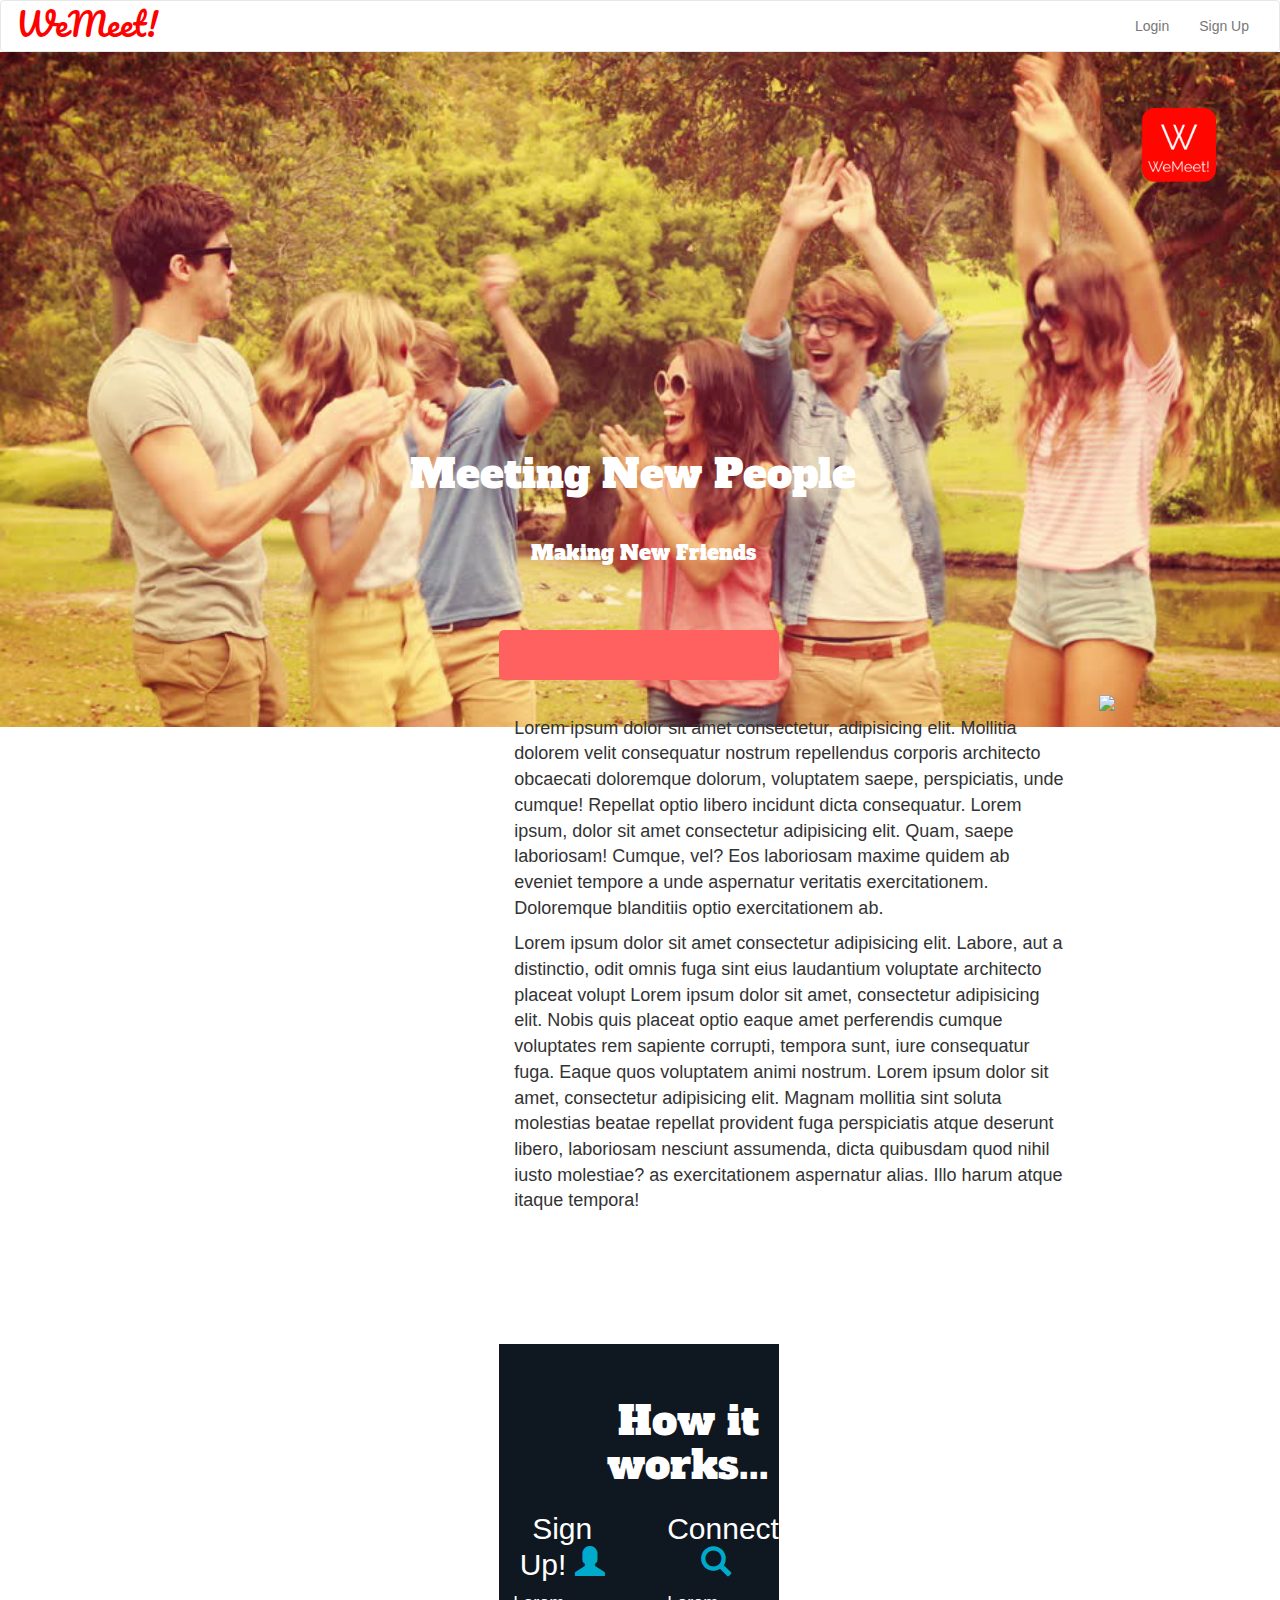
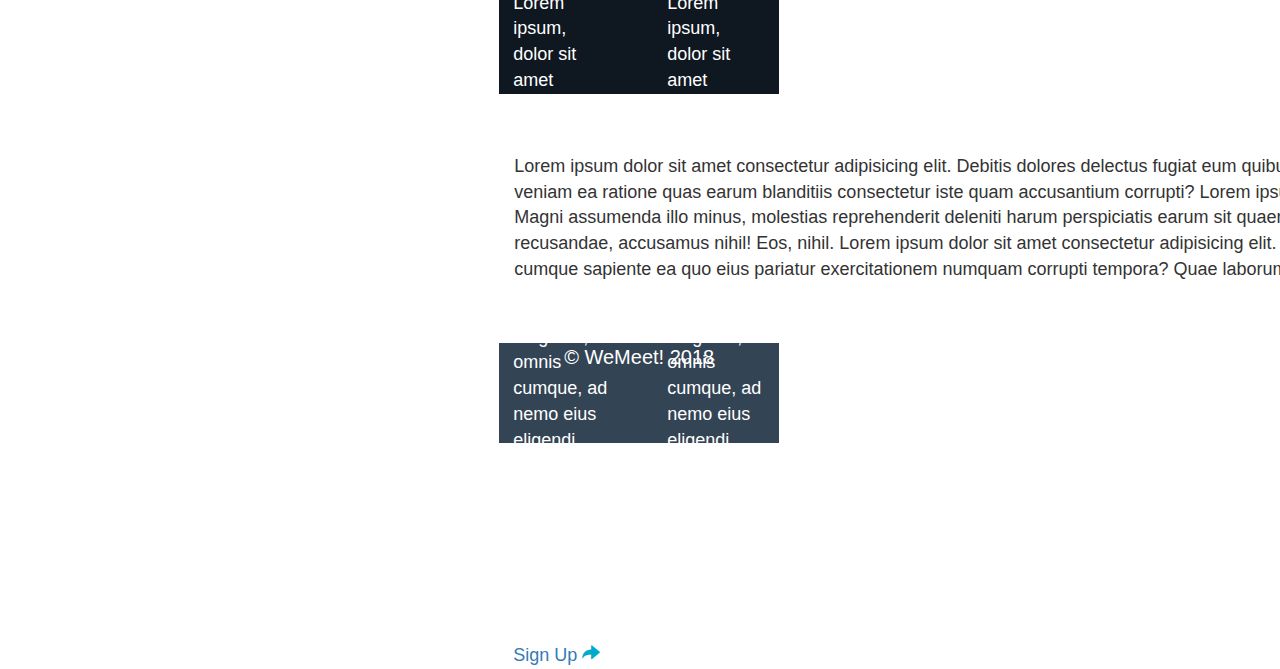
==== index.html @ 87a80e46 "deleted javascript.js" ====
<!DOCTYPE html>
<html lang="en">

<head>
  <meta charset="UTF-8">
  <meta name="viewport" content="width=device-width, initial-scale=1.0">
  <meta http-equiv="X-UA-Compatible" content="ie=edge">
  <link rel="stylesheet" href="https://maxcdn.bootstrapcdn.com/bootstrap/3.3.7/css/bootstrap.min.css" integrity="sha384-BVYiiSIFeK1dGmJRAkycuHAHRg32OmUcww7on3RYdg4Va+PmSTsz/K68vbdEjh4u"
    crossorigin="anonymous">
  <link href="https://fonts.googleapis.com/css?family=Alfa+Slab+One|Pacifico|Tangerine|Ubuntu+Condensed" rel="stylesheet">
  <link rel="stylesheet" type="text/css" href="style.css">
  <meta name="google-signin-client_id" content="875238637086-cejr9ccmjdnu56j9de8ptdfgm6us26fl.apps.googleusercontent.com">
  <script src="https://apis.google.com/js/platform.js" async defer></script>
  <script src="https://www.gstatic.com/firebasejs/4.12.0/firebase.js"></script>
  <script src="https://cdn.firebase.com/libs/firebaseui/2.7.0/firebaseui.js"></script>
  <link type="text/css" rel="stylesheet" href="https://cdn.firebase.com/libs/firebaseui/2.7.0/firebaseui.css">
  <script src="https://ajax.googleapis.com/ajax/libs/jquery/3.3.1/jquery.min.js"></script>
  <script type="text/javascript" src="app.js"></script>
  <script type="text/javascript" src="script.js"></script>
  <title>WeMeet!</title>
</head>


<body>
  <nav class="navbar navbar-default">

    <div class="container-fluid">
      <!-- Brand and toggle get grouped for better mobile display -->
      <div class="navbar-header">
        <button type="button" class="navbar-toggle collapsed" data-toggle="collapse" data-target="#bs-example-navbar-collapse-1"
          aria-expanded="false">
          <span class="sr-only">Toggle navigation</span>
          <span class="icon-bar"></span>
          <span class="icon-bar"></span>
          <span class="icon-bar"></span>
        </button>
        <a id="wemeet" href="index.html">WeMeet!</a>

        <!-- login button to apear on navbar for mobile displays -->

        <button onclick="document.getElementById('id01').style.display='block'" id="login-button2">Login</button>

        <div id="id01" class="modal">

          <form class="modal-content animate" action="/action_page.php">
            <div class="imgcontainer">
              <span onclick="document.getElementById('id01').style.display='none'" class="close" title="Close Modal">&times;</span>
              <img src="assets/images/Logo.png" alt="WeMeet" width="150">
            </div>

            <div class="modalcontainer">
              <label for="uname" id="email">
                <b>Email</b>
              </label>
              <input type="email" placeholder="Enter Email Address" name="uname" required>

              <label for="psw" id="password">
                <b>Password</b>
              </label>
              <input type="password" placeholder="Enter Password" name="psw" required>
              <div>
                <button type="submit" id="login">Login</button>
                <button type="button" onclick="document.getElementById('id01').style.display='none'" class="cancelbtn" id="cancel">Cancel</button>
              </div>
              <label>
                <input type="checkbox" checked="checked" name="remember"> Remember me
              </label>


              <span class="psw">
                <a href="#">Forgot password?</a>
              </span>
            </div>
          </form>
        </div>

      </div>
      <!-- 
      <h1>WeMeet!</h1> -->




      <!-- Collect the nav links, forms, and other content for toggling -->
      <div class="collapse navbar-collapse" id="bs-example-navbar-collapse-1">



        <ul class="nav navbar-nav navbar-right">
          <li>
            <a href="login.html">Login</a>
          </li>
          <li>
            <a href="#">Sign Up</a>
          </li>

        </ul>
      </div>
      <!-- /.navbar-collapse -->
    </div>
    <!-- /.container-fluid -->
  </nav>

  <img id="logo" src="assets/images/Logo.png">

  <div>
    <img class="mySlides" src="assets/images/scrolling1.jpg">
    <img class="mySlides" src="assets/images/scrolling2.jpg">
    <img class="mySlides" src="assets/images/scrolling3.jpg">
    <img class="mySlides" src="assets/images/scrolling4.jpg">

    <h1>Meeting New People</h1>

    <h3> Making New Friends</h3>
  </div>

  <!-- modal login button -->

  <div id="login-button" class="g-signin2" data-width="280" data-height="50">

    <div id="id01" class="modal">

      <form class="modal-content animate" action="/action_page.php">
        <div class="imgcontainer">
          <span onclick="document.getElementById('id01').style.display='none'" class="close" title="Close Modal">&times;</span>
          <img src="assets/images/Logo.png" alt="WeMeet">
        </div>

        <div class="modalcontainer">
          <label for="uname">
            <b>Email</b>
          </label>
          <input type="email" id="email" placeholder="Enter Email Address" name="uname" required>

          <label for="psw">
            <b>Password</b>
          </label>
          <input type="password" id="password" placeholder="Enter Password" name="psw" required>

          <button type="submit" id="login">Login</button>
          <label>
            <input type="checkbox" checked="checked" name="remember"> Remember me
          </label>

          <button type="button" onclick="document.getElementById('id01').style.display='none'" class="cancelbtn" id="cancel">Cancel</button>
          <span class="psw">
            <a href="#">Forgot password?</a>
          </span>
        </div>
      </form>
    </div>

    <!-- end modal -->

    <div class="container">
      <div class="row">
        <div class="col-md-6 colMargin">
          <br>
          <p id="p">Lorem ipsum dolor sit amet consectetur, adipisicing elit. Mollitia dolorem velit consequatur nostrum repellendus
            corporis architecto obcaecati doloremque dolorum, voluptatem saepe, perspiciatis, unde cumque! Repellat optio
            libero incidunt dicta consequatur. Lorem ipsum, dolor sit amet consectetur adipisicing elit. Quam, saepe laboriosam!
            Cumque, vel? Eos laboriosam maxime quidem ab eveniet tempore a unde aspernatur veritatis exercitationem. Doloremque
            blanditiis optio exercitationem ab.</p>

          <p>Lorem ipsum dolor sit amet consectetur adipisicing elit. Labore, aut a distinctio, odit omnis fuga sint eius laudantium
            voluptate architecto placeat volupt Lorem ipsum dolor sit amet, consectetur adipisicing elit. Nobis quis placeat
            optio eaque amet perferendis cumque voluptates rem sapiente corrupti, tempora sunt, iure consequatur fuga. Eaque
            quos voluptatem animi nostrum. Lorem ipsum dolor sit amet, consectetur adipisicing elit. Magnam mollitia sint
            soluta molestias beatae repellat provident fuga perspiciatis atque deserunt libero, laboriosam nesciunt assumenda,
            dicta quibusdam quod nihil iusto molestiae? as exercitationem aspernatur alias. Illo harum atque itaque tempora!</p>
        </div>

        <div class="col-md-6 colMargin">
          <img id="p-img" src="https://c.stocksy.com/a/tyK000/z0/80655.jpg ">
        </div>
      </div>
    </div>

    <div class="container-fluid">
      <div class="row">
        <div class="col-md-12 nopadding box colMargin">
          <h2>How it works...</h2>
          <div id="left-block">
            <h4>Sign Up!
              <span class="glyphicon glyphicon-user" aria-hidden="true"></span>
            </h4>
            <p>
              Lorem ipsum, dolor sit amet consectetur adipisicing elit. Consequatur aliquam laboriosam magni nostrum iure, magnam, omnis
              cumque, ad nemo eius eligendi quod molestiae doloremque ea optio necessitatibus sunt sed modi?
            </p>
            <a class="signUpLink" href="#">Sign Up
              <span class="glyphicon glyphicon-share-alt" aria-hidden="true"></span>
            </a>
          </div>
          <div id="right-block">
            <h4>Connect!
              <span class="glyphicon glyphicon-search" aria-hidden="true"></span>
            </h4>
            <p>
              Lorem ipsum, dolor sit amet consectetur adipisicing elit. Consequatur aliquam laboriosam magni nostrum iure, magnam, omnis
              cumque, ad nemo eius eligendi quod molestiae doloremque ea optio necessitatibus sunt sed modi?
            </p>
          </div>
        </div>
      </div>
    </div>

    <div class="container">
      <div class="row">
        <div class="col-md-12">
          <p>Lorem ipsum dolor sit amet consectetur adipisicing elit. Debitis dolores delectus fugiat eum quibusdam pariatur
            enim! Fuga, tempora ipsa veniam ea ratione quas earum blanditiis consectetur iste quam accusantium corrupti?
            Lorem ipsum dolor sit amet consectetur, adipisicing elit. Magni assumenda illo minus, molestias reprehenderit
            deleniti harum perspiciatis earum sit quaerat ducimus modi a beatae aliquam recusandae, accusamus nihil! Eos,
            nihil. Lorem ipsum dolor sit amet consectetur adipisicing elit. Error at porro quis autem totam. Ipsam cumque
            sapiente ea quo eius pariatur exercitationem numquam corrupti tempora? Quae laborum saepe id consequatur.</p>
        </div>
      </div>
    </div>

</body>

<div class="footer">
  <p id="copyright">&#169; WeMeet! 2018</p>
</div>

<script src="https://code.jquery.com/jquery-3.1.1.min.js" integrity="sha256-hVVnYaiADRTO2PzUGmuLJr8BLUSjGIZsDYGmIJLv2b8="
  crossorigin="anonymous"></script>
<!-- javascript -->
<script type="text/javascript" src="app.js"></script>

</html>
---- style.css ----
body {
  background-color: white;
}

.navbar-default {
  background-color: #fff;
  margin-bottom: 0;
}

.navbar-nav > ul > a {
  color: blue;
}

#wemeet {
  font-size: 32px;
  font-family: "Pacifico", cursive;
  color: #f00;
}

#wemee:hover {
  text-decoration: none !important;
}

h1 {
  font-family: "Alfa Slab One", cursive;
  color: white;
  font-size: 40px;
  position: absolute;
  left: 32%;
  top: 48%;
}

h3 {
  font-family: "Alfa Slab One", cursive;
  color: white;
  font-size: 20px;
  position: absolute;
  left: 41.5%;
  top: 58%;
}

#login-button {
  width: 280px;
  height: 50px;
  position: absolute;
  top: 70%;
  left: 39%;
  background-color: rgb(255, 96, 96);
  opacity: 1;
  border-radius: 5px;
  font-family: Arial, Helvetica, sans-serif;
  font-size: 18px;
  outline: none;
}

#login-button2 {
  width: auto;
  background-color: rgb(255, 96, 96);
  border-radius: 5px;
  font-family: Arial, Helvetica, sans-serif;
  font-size: 18px;
  outline: none;
  position: absolute;
  left: 45%;
  top: -10%;
  display: none;
}

input {
  outline: none;
}

#login-button:hover {
  opacity: 1;
  background-color: rgb(204, 33, 33);
}

.box {
  position: relative;
  height: 350px;
  background-color: rgb(15, 23, 33);
  width: 100%;
}

#right-block {
  width: 35%;
  color: white;
  position: absolute;
  right: 5%;
  top: 45%;
}

#left-block {
  width: 35%;
  color: white;
  position: absolute;
  left: 5%;
  top: 45%;
}

p {
  font-family: "Ubuntu Condensed", sans-serif;
}

h4 {
  font-size: 30px;
  text-align: center;
}

span {
  color: #0ac;
}

h2 {
  text-align: center;
  font-size: 40px;
  font-family: "Alfa Slab One", cursive;
  color: #fff;
  position: absolute;
  top: 10%;
  left: 35%;
}

.nopadding {
  padding: 0 !important;
  margin: 0 !important;
}

.colMargin {
  margin: 60px 0px 60px 0px !important;
}

.mySlides {
  height: 100%;
  width: 100%;

  position: relative;
  z-index: -1;
}

#img {
  height: 300px;
  width: 350px;
  margin-top: 200px;
}

#p-img {
  width: 100%;
}

#user-img {
  width: 300px;
}

.text {
  position: absolute;
  top: 40%;
  left: 25%;
}

#logo {
  width: 75px;
  position: absolute;
  right: 5%;
  top: 12%;
  animation-name: slide;
  animation-duration: 3s;
}

#logo:hover {
  width: 100px;
}

@keyframes slide {
  0% {
    right: -15%;
    top: 12%;
  }

  100% {
    right: 5%;
    top: 12%;
  }
}

.footer {
  width: 100%;
  height: 100px;
  background-color: #345;
  margin-top: 50px;
  bottom: 0;
  left: 0;
  text-align: center;
  font-size: 18px;
  color: #fff;
}

#copyright {
  font-size: 20px;
  color: white;
  margin-top: 20px;
}

/* user profile styling */

.user-profile {
  background-color: #fff;
  width: 300px;
  border: 10px solid;
  border-color: #ffbb00;
  padding: 25px;
  margin: 25px;
}

.username {
  font-family: Arial, Helvetica, sans-serif;
  font-size: 20px;
  font-weight: bold;
  color: #fc4349;
}

.user-description {
  font-family: Arial, Helvetica, sans-serif;
  font-size: 16px;
  font-weight: normal;
  color: #2c3e50;
}

/* restaurant box styling */

.restaurant-box {
  background-color: #fff;
  width: 400px;
  border: 10px solid;
  border-color: #3cdbbc;
  border-radius: 10px;
  padding: 25px;
  margin: 25px;
}

.restaurant-name {
  font-family: Arial, Helvetica, sans-serif;
  font-size: 20px;
  font-weight: bold;
  color: #fc4349;
}

.restaurant-type {
  font-family: Arial, Helvetica, sans-serif;
  font-size: 16px;
  font-weight: bold;
  font-style: italic;
  color: #2c3e50;
}

.restaurant-description {
  font-family: Arial, Helvetica, sans-serif;
  font-size: 16px;
  font-weight: normal;
  color: #2c3e50;
}

/* login form styling */

form {
  background-color: #fff;
  border-radius: 10px;
  padding: 20px;
}

input[type="email"],
input[type="text"],
input[type="password"] {
  width: 100%;
  padding: 10px 20px;
  margin: 8px 0;
  display: inline-block;
  border: 1px solid #2c3e50;
  border-radius: 10px;
}

button {
  background-color: #4ccf51;
  color: white;
  padding: 10px 20px;
  margin: 8px 0;
  border: none;
  border-radius: 10px;
  cursor: pointer;
}

#login {
  width: 49%;
}

button:hover {
  opacity: 0.8;
}

/*COLORS
navy blue: #2C3E50
red: #FC4349
orange: #FFBB00
teal: #3CDBBC */

/* login modal */

/* styles for the cancel button */
.cancelbtn {
  width: 49%;
  padding: 10px 18px;
  background-color: #fc4349;
}

/* Center the logo and position the close button */
.imgcontainer {
  text-align: center;
  margin: 24px 0 12px 0;
  position: relative;
}

.modalcontainer {
  padding: 20px;
}

span.psw {
  float: right;
}

/* The Modal (background) */
.modal {
  display: none; /* Hidden by default */
  position: fixed; /* Stay in place */
  z-index: 1; /* Sit on top */
  left: 0;
  top: 0;
  width: 100%;
  height: 100%;
  overflow: auto; /* Enable scroll if needed */
  background-color: rgb(0, 0, 0); /* Fallback color */
  background-color: rgba(0, 0, 0, 0.4); /* Black w/ opacity */
  padding-top: 60px;
}

/* Modal Content/Box */
.modal-content {
  background-color: #fff;
  margin: 5% auto 15% auto; /* 5% from the top, 15% from the bottom and centered */
  border: 1px solid #888;
  width: 30%; /* Could be more or less, depending on screen size */
}

/* The Close Button (x) */
.close {
  position: absolute;
  right: 25px;
  top: 0;
  color: #000;
  font-size: 35px;
  font-weight: bold;
}

.close:hover,
.close:focus {
  color: red;
  cursor: pointer;
}

/* Zoom Animation */
.animate {
  -webkit-animation: animatezoom 0.6s;
  animation: animatezoom 0.6s;
}

@-webkit-keyframes animatezoom {
  from {
    -webkit-transform: scale(0);
  }
  to {
    -webkit-transform: scale(1);
  }
}

@keyframes animatezoom {
  from {
    transform: scale(0);
  }
  to {
    transform: scale(1);
  }
}

/* Change styles for span and cancel button on extra small screens */
@media screen and (max-width: 300px) {
  span.psw {
    display: block;
    float: none;
  }
  .cancelbtn {
    width: 100%;
  }

  .modal-content {
    background-color: #fff;
    margin: 5% auto 15% auto; /* 5% from the top, 15% from the bottom and centered */
    border: 1px solid #888;
    width: 100%; /* Could be more or less, depending on screen size */
  }

  .modalcontainer {
    padding: 20px;
  }
}

@media only screen and (max-width: 950px) {
  #login-button {
    display: none;
  }
  #login-button2 {
    display: block;
  }

  .modalcontainer {
    padding: 20px;
  }

  .modal-content {
    background-color: #fff;
    margin: 5% auto 15% auto; /* 5% from the top, 15% from the bottom and centered */
    border: 1px solid #888;
    width: 100%; /* Could be more or less, depending on screen size */
  }
}

@media only screen and (max-width: 600px) {
  #login-button {
    display: none;
  }
  #login-button2 {
    display: block;
  }

  .modalcontainer {
    padding: 20px;
  }

  .modal-content {
    background-color: #fff;
    margin: 5% auto 15% auto; /* 5% from the top, 15% from the bottom and centered */
    border: 1px solid #888;
    width: 100%; /* Could be more or less, depending on screen size */
  }
}
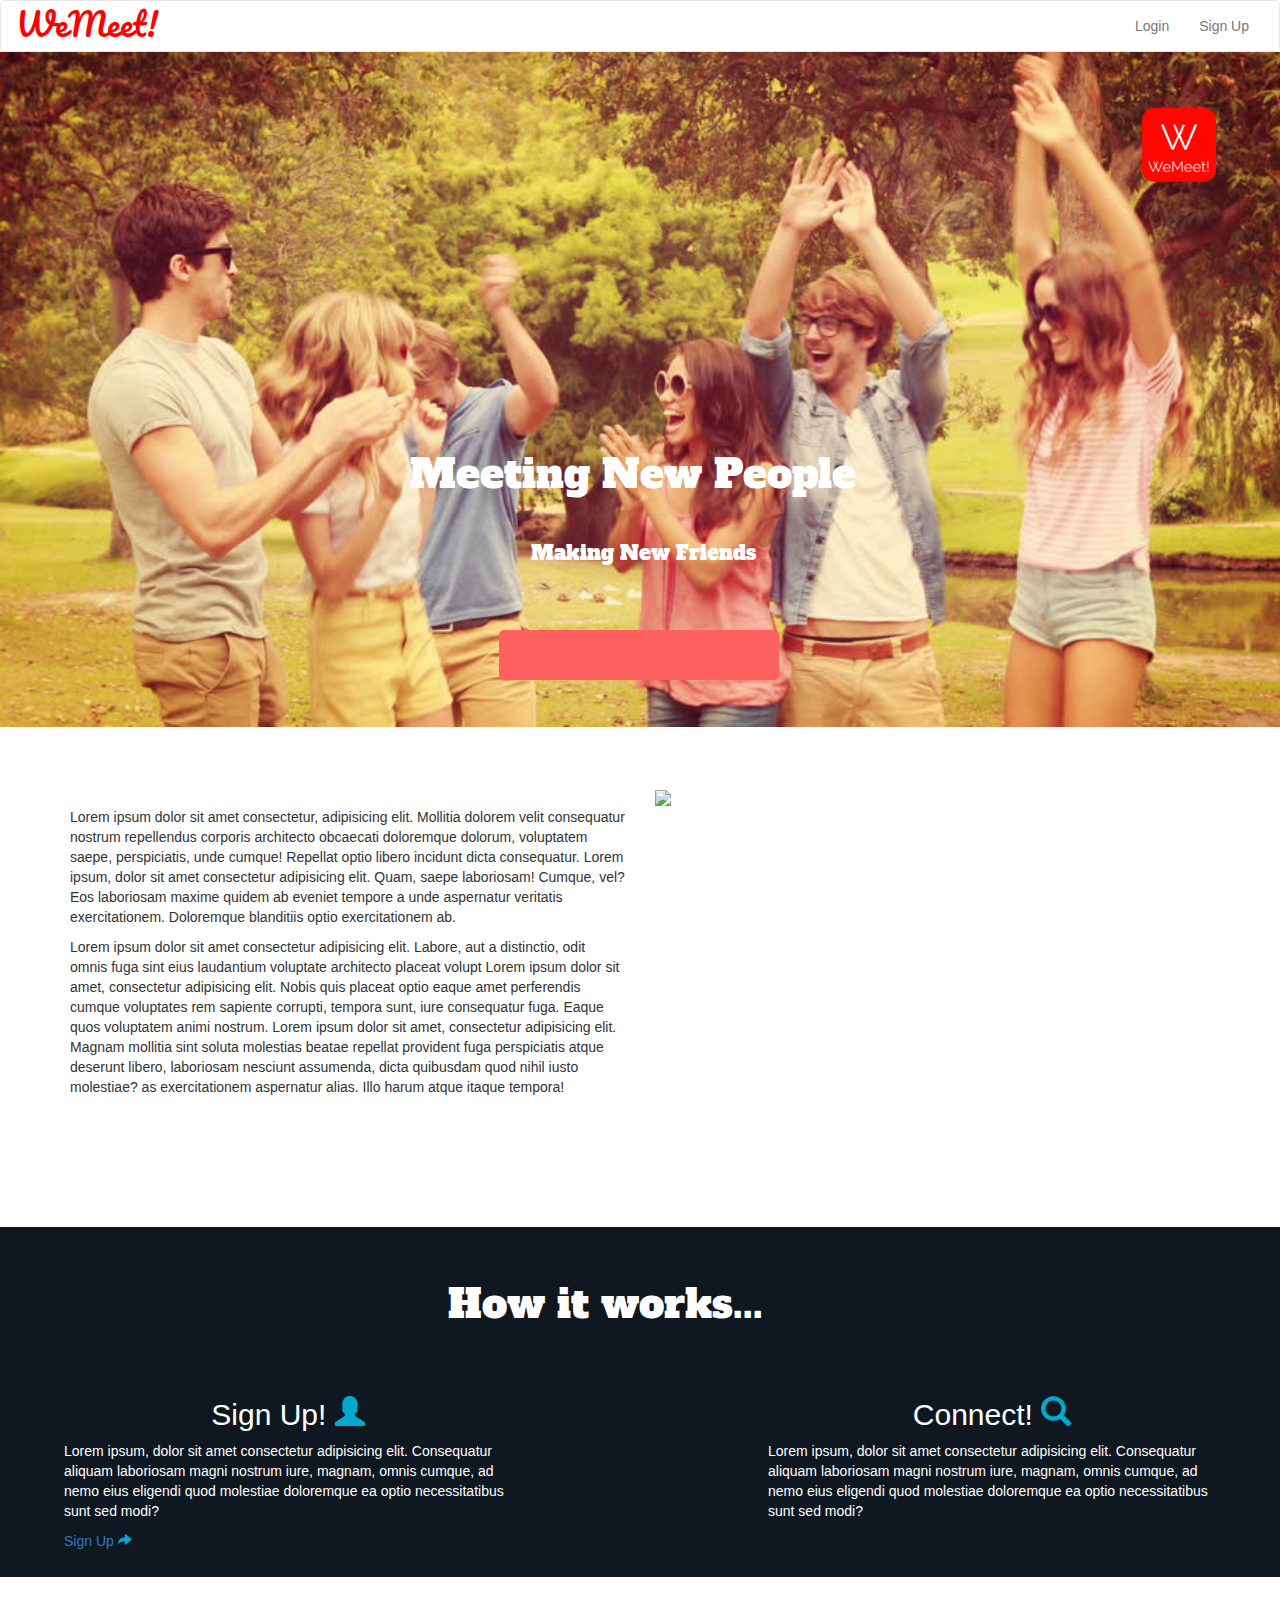
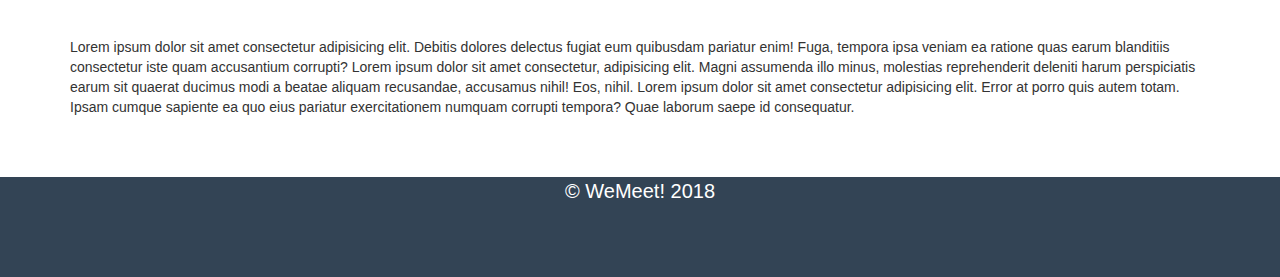
==== commit e9e8b387: "bug fix" ====
--- a/index.html
+++ b/index.html
@@ -16,7 +16,7 @@
   <link type="text/css" rel="stylesheet" href="https://cdn.firebase.com/libs/firebaseui/2.7.0/firebaseui.css">
   <script src="https://ajax.googleapis.com/ajax/libs/jquery/3.3.1/jquery.min.js"></script>
   <script type="text/javascript" src="app.js"></script>
-  <script type="text/javascript" src="script.js"></script>
+  <script type="text/javascript" src="javascript.js"></script>
   <title>WeMeet!</title>
 </head>
 
@@ -114,109 +114,75 @@
     <h3> Making New Friends</h3>
   </div>
 
-  <!-- modal login button -->
 
-  <div id="login-button" class="g-signin2" data-width="280" data-height="50">
+  <div id="login-button" class="g-signin2" data-onsuccess="onSignIn" data-width="280" data-height="50"></div>
 
-    <div id="id01" class="modal">
 
-      <form class="modal-content animate" action="/action_page.php">
-        <div class="imgcontainer">
-          <span onclick="document.getElementById('id01').style.display='none'" class="close" title="Close Modal">&times;</span>
-          <img src="assets/images/Logo.png" alt="WeMeet">
+  <div class="container">
+    <div class="row">
+      <div class="col-md-6 colMargin">
+        <br>
+        <p id="p">Lorem ipsum dolor sit amet consectetur, adipisicing elit. Mollitia dolorem velit consequatur nostrum repellendus
+          corporis architecto obcaecati doloremque dolorum, voluptatem saepe, perspiciatis, unde cumque! Repellat optio libero
+          incidunt dicta consequatur. Lorem ipsum, dolor sit amet consectetur adipisicing elit. Quam, saepe laboriosam! Cumque,
+          vel? Eos laboriosam maxime quidem ab eveniet tempore a unde aspernatur veritatis exercitationem. Doloremque blanditiis
+          optio exercitationem ab.</p>
+
+        <p>Lorem ipsum dolor sit amet consectetur adipisicing elit. Labore, aut a distinctio, odit omnis fuga sint eius laudantium
+          voluptate architecto placeat volupt Lorem ipsum dolor sit amet, consectetur adipisicing elit. Nobis quis placeat
+          optio eaque amet perferendis cumque voluptates rem sapiente corrupti, tempora sunt, iure consequatur fuga. Eaque
+          quos voluptatem animi nostrum. Lorem ipsum dolor sit amet, consectetur adipisicing elit. Magnam mollitia sint soluta
+          molestias beatae repellat provident fuga perspiciatis atque deserunt libero, laboriosam nesciunt assumenda, dicta
+          quibusdam quod nihil iusto molestiae? as exercitationem aspernatur alias. Illo harum atque itaque tempora!</p>
+      </div>
+
+      <div class="col-md-6 colMargin">
+        <img id="p-img" src="https://c.stocksy.com/a/tyK000/z0/80655.jpg ">
+      </div>
+    </div>
+  </div>
+
+  <div class="container-fluid">
+    <div class="row">
+      <div class="col-md-12 nopadding box colMargin">
+        <h2>How it works...</h2>
+        <div id="left-block">
+          <h4>Sign Up!
+            <span class="glyphicon glyphicon-user" aria-hidden="true"></span>
+          </h4>
+          <p>
+            Lorem ipsum, dolor sit amet consectetur adipisicing elit. Consequatur aliquam laboriosam magni nostrum iure, magnam, omnis
+            cumque, ad nemo eius eligendi quod molestiae doloremque ea optio necessitatibus sunt sed modi?
+          </p>
+          <a class="signUpLink" href="#">Sign Up
+            <span class="glyphicon glyphicon-share-alt" aria-hidden="true"></span>
+          </a>
         </div>
-
-        <div class="modalcontainer">
-          <label for="uname">
-            <b>Email</b>
-          </label>
-          <input type="email" id="email" placeholder="Enter Email Address" name="uname" required>
-
-          <label for="psw">
-            <b>Password</b>
-          </label>
-          <input type="password" id="password" placeholder="Enter Password" name="psw" required>
-
-          <button type="submit" id="login">Login</button>
-          <label>
-            <input type="checkbox" checked="checked" name="remember"> Remember me
-          </label>
-
-          <button type="button" onclick="document.getElementById('id01').style.display='none'" class="cancelbtn" id="cancel">Cancel</button>
-          <span class="psw">
-            <a href="#">Forgot password?</a>
-          </span>
-        </div>
-      </form>
-    </div>
-
-    <!-- end modal -->
-
-    <div class="container">
-      <div class="row">
-        <div class="col-md-6 colMargin">
-          <br>
-          <p id="p">Lorem ipsum dolor sit amet consectetur, adipisicing elit. Mollitia dolorem velit consequatur nostrum repellendus
-            corporis architecto obcaecati doloremque dolorum, voluptatem saepe, perspiciatis, unde cumque! Repellat optio
-            libero incidunt dicta consequatur. Lorem ipsum, dolor sit amet consectetur adipisicing elit. Quam, saepe laboriosam!
-            Cumque, vel? Eos laboriosam maxime quidem ab eveniet tempore a unde aspernatur veritatis exercitationem. Doloremque
-            blanditiis optio exercitationem ab.</p>
-
-          <p>Lorem ipsum dolor sit amet consectetur adipisicing elit. Labore, aut a distinctio, odit omnis fuga sint eius laudantium
-            voluptate architecto placeat volupt Lorem ipsum dolor sit amet, consectetur adipisicing elit. Nobis quis placeat
-            optio eaque amet perferendis cumque voluptates rem sapiente corrupti, tempora sunt, iure consequatur fuga. Eaque
-            quos voluptatem animi nostrum. Lorem ipsum dolor sit amet, consectetur adipisicing elit. Magnam mollitia sint
-            soluta molestias beatae repellat provident fuga perspiciatis atque deserunt libero, laboriosam nesciunt assumenda,
-            dicta quibusdam quod nihil iusto molestiae? as exercitationem aspernatur alias. Illo harum atque itaque tempora!</p>
-        </div>
-
-        <div class="col-md-6 colMargin">
-          <img id="p-img" src="https://c.stocksy.com/a/tyK000/z0/80655.jpg ">
+        <div id="right-block">
+          <h4>Connect!
+            <span class="glyphicon glyphicon-search" aria-hidden="true"></span>
+          </h4>
+          <p>
+            Lorem ipsum, dolor sit amet consectetur adipisicing elit. Consequatur aliquam laboriosam magni nostrum iure, magnam, omnis
+            cumque, ad nemo eius eligendi quod molestiae doloremque ea optio necessitatibus sunt sed modi?
+          </p>
         </div>
       </div>
     </div>
+  </div>
 
-    <div class="container-fluid">
-      <div class="row">
-        <div class="col-md-12 nopadding box colMargin">
-          <h2>How it works...</h2>
-          <div id="left-block">
-            <h4>Sign Up!
-              <span class="glyphicon glyphicon-user" aria-hidden="true"></span>
-            </h4>
-            <p>
-              Lorem ipsum, dolor sit amet consectetur adipisicing elit. Consequatur aliquam laboriosam magni nostrum iure, magnam, omnis
-              cumque, ad nemo eius eligendi quod molestiae doloremque ea optio necessitatibus sunt sed modi?
-            </p>
-            <a class="signUpLink" href="#">Sign Up
-              <span class="glyphicon glyphicon-share-alt" aria-hidden="true"></span>
-            </a>
-          </div>
-          <div id="right-block">
-            <h4>Connect!
-              <span class="glyphicon glyphicon-search" aria-hidden="true"></span>
-            </h4>
-            <p>
-              Lorem ipsum, dolor sit amet consectetur adipisicing elit. Consequatur aliquam laboriosam magni nostrum iure, magnam, omnis
-              cumque, ad nemo eius eligendi quod molestiae doloremque ea optio necessitatibus sunt sed modi?
-            </p>
-          </div>
-        </div>
+  <div class="container">
+    <div class="row">
+      <div class="col-md-12">
+        <p>Lorem ipsum dolor sit amet consectetur adipisicing elit. Debitis dolores delectus fugiat eum quibusdam pariatur enim!
+          Fuga, tempora ipsa veniam ea ratione quas earum blanditiis consectetur iste quam accusantium corrupti? Lorem ipsum
+          dolor sit amet consectetur, adipisicing elit. Magni assumenda illo minus, molestias reprehenderit deleniti harum
+          perspiciatis earum sit quaerat ducimus modi a beatae aliquam recusandae, accusamus nihil! Eos, nihil. Lorem ipsum
+          dolor sit amet consectetur adipisicing elit. Error at porro quis autem totam. Ipsam cumque sapiente ea quo eius
+          pariatur exercitationem numquam corrupti tempora? Quae laborum saepe id consequatur.</p>
       </div>
     </div>
-
-    <div class="container">
-      <div class="row">
-        <div class="col-md-12">
-          <p>Lorem ipsum dolor sit amet consectetur adipisicing elit. Debitis dolores delectus fugiat eum quibusdam pariatur
-            enim! Fuga, tempora ipsa veniam ea ratione quas earum blanditiis consectetur iste quam accusantium corrupti?
-            Lorem ipsum dolor sit amet consectetur, adipisicing elit. Magni assumenda illo minus, molestias reprehenderit
-            deleniti harum perspiciatis earum sit quaerat ducimus modi a beatae aliquam recusandae, accusamus nihil! Eos,
-            nihil. Lorem ipsum dolor sit amet consectetur adipisicing elit. Error at porro quis autem totam. Ipsam cumque
-            sapiente ea quo eius pariatur exercitationem numquam corrupti tempora? Quae laborum saepe id consequatur.</p>
-        </div>
-      </div>
-    </div>
+  </div>
 
 </body>
 
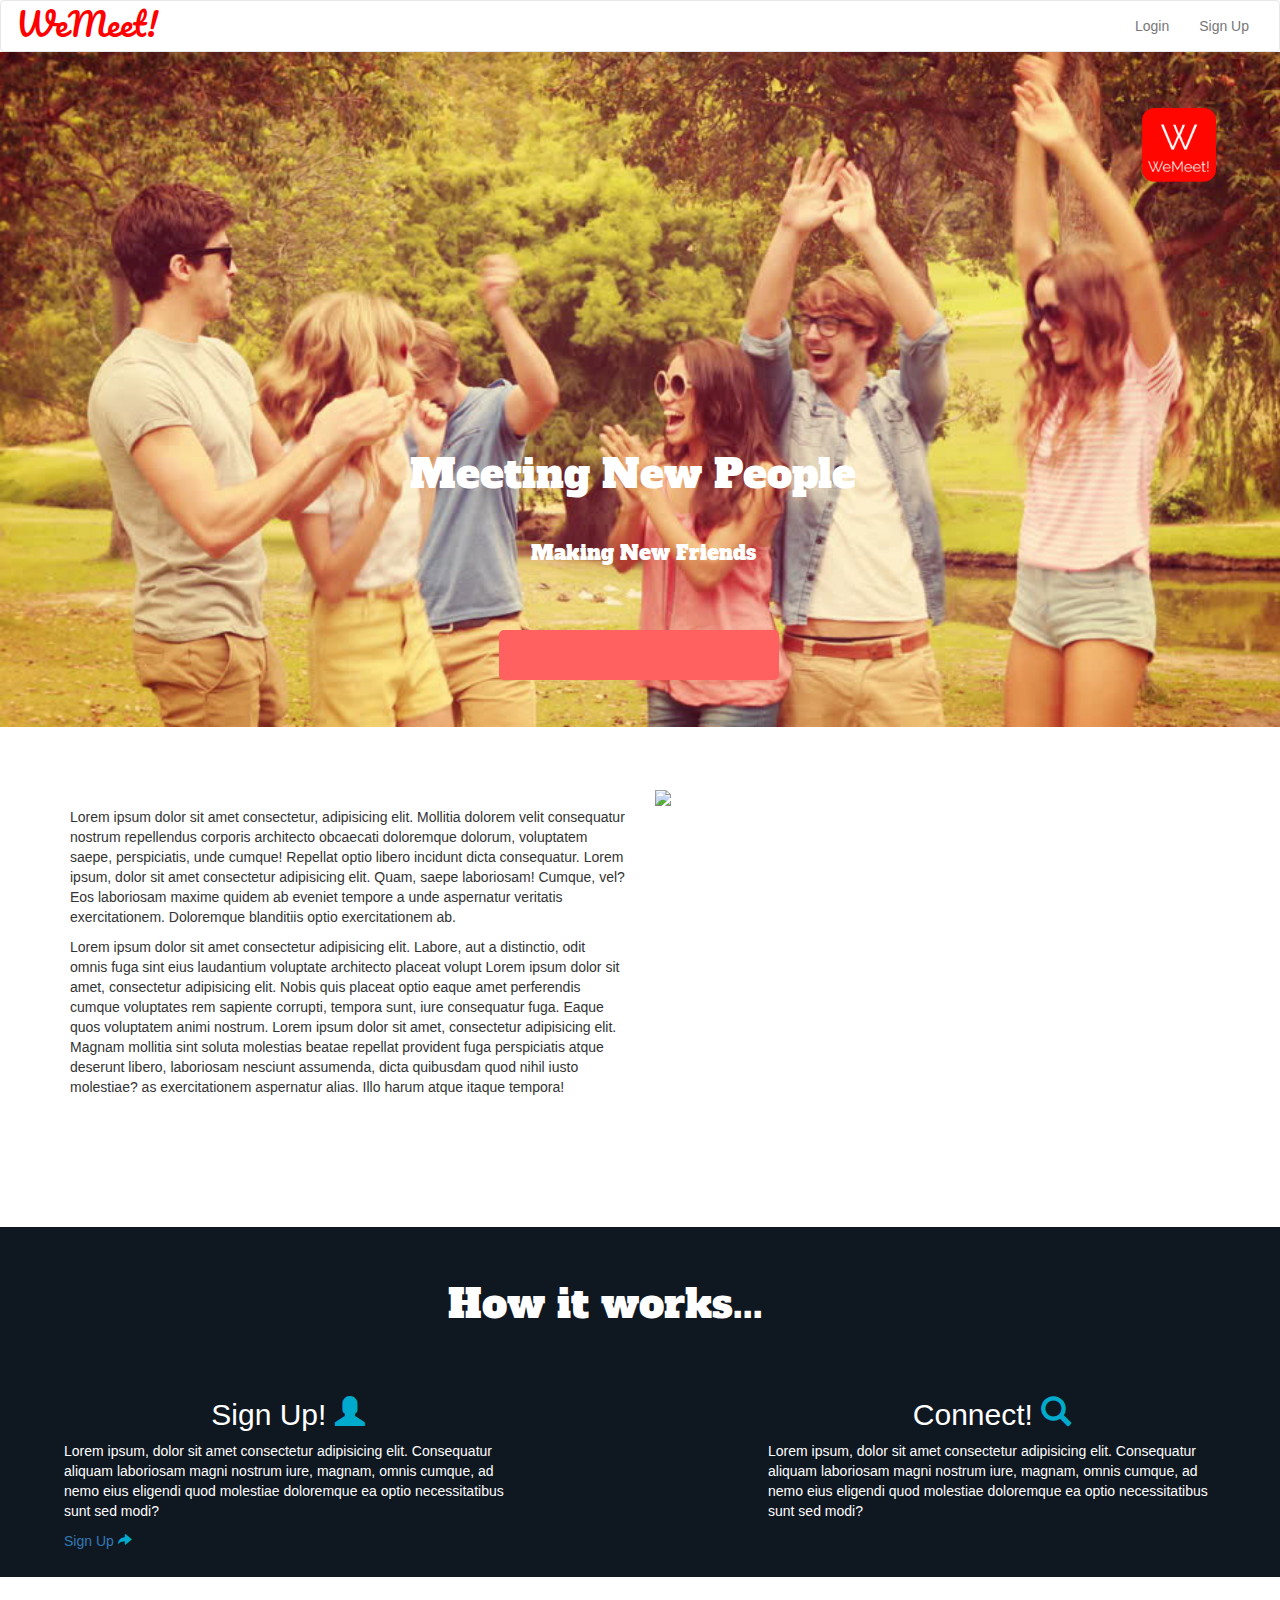
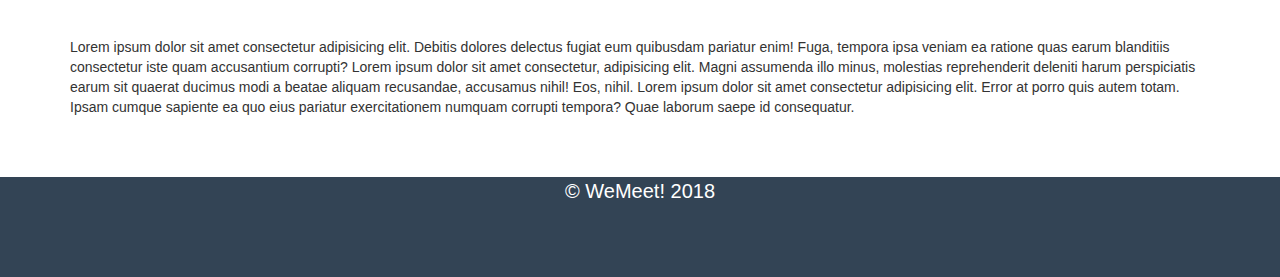
==== commit 06009ebc: "Merge pull request #25 from lan-ejiri/juanbranch" ====
--- a/index.html
+++ b/index.html
@@ -16,7 +16,7 @@
   <link type="text/css" rel="stylesheet" href="https://cdn.firebase.com/libs/firebaseui/2.7.0/firebaseui.css">
   <script src="https://ajax.googleapis.com/ajax/libs/jquery/3.3.1/jquery.min.js"></script>
   <script type="text/javascript" src="app.js"></script>
-  <script type="text/javascript" src="javascript.js"></script>
+  <script type="text/javascript" src="script.js"></script>
   <title>WeMeet!</title>
 </head>
 
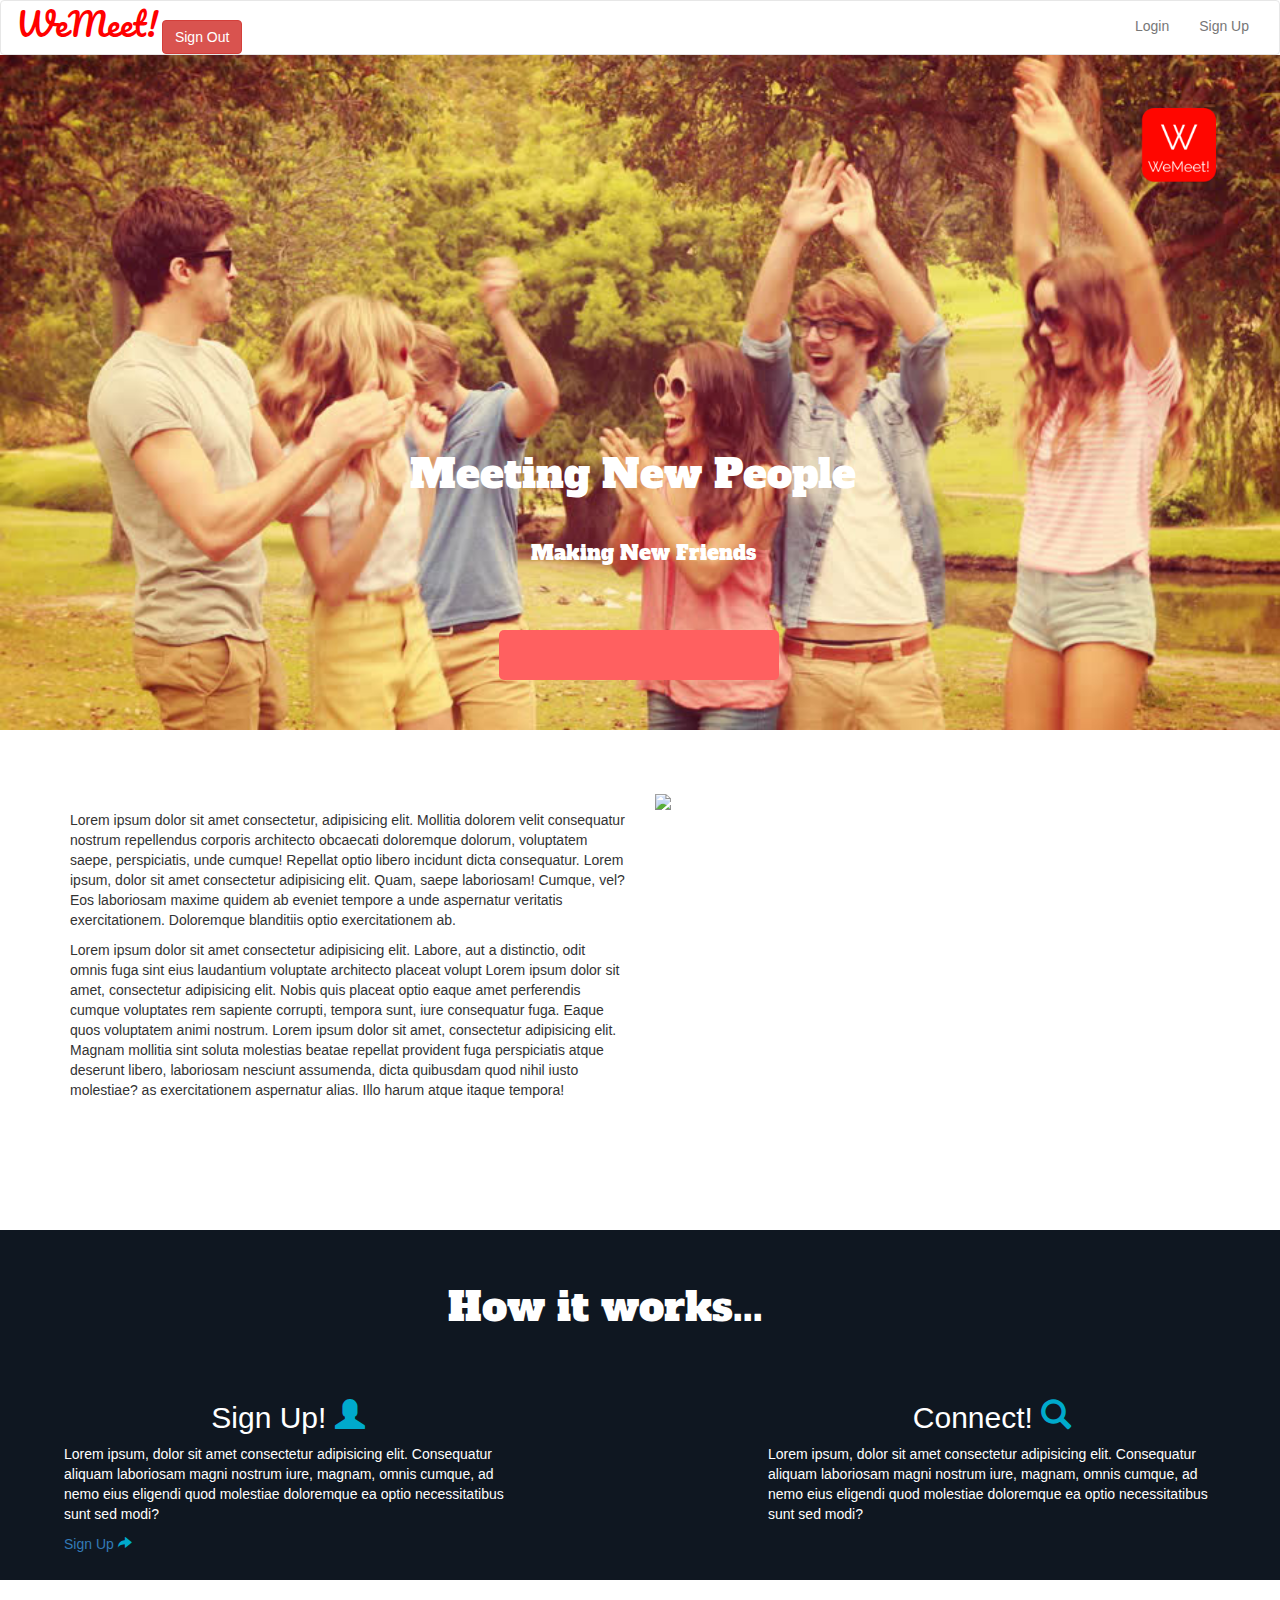
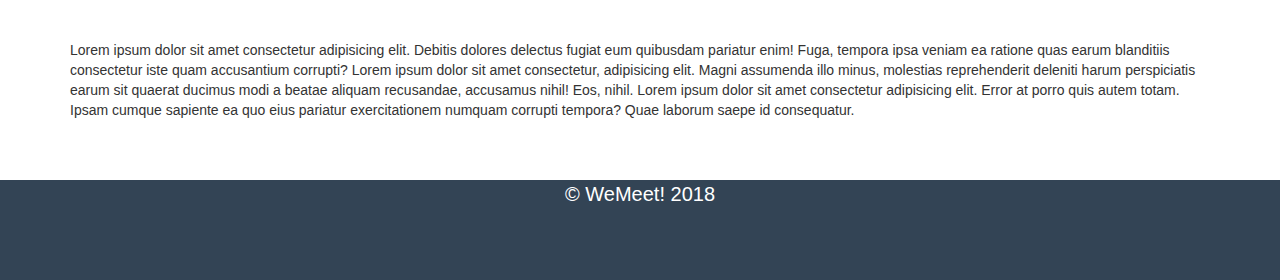
==== commit c1f4505d: "added sign out btn" ====
--- a/index.html
+++ b/index.html
@@ -17,6 +17,7 @@
   <script src="https://ajax.googleapis.com/ajax/libs/jquery/3.3.1/jquery.min.js"></script>
   <script type="text/javascript" src="app.js"></script>
   <script type="text/javascript" src="script.js"></script>
+
   <title>WeMeet!</title>
 </head>
 
@@ -35,6 +36,7 @@
           <span class="icon-bar"></span>
         </button>
         <a id="wemeet" href="index.html">WeMeet!</a>
+        <button onclick="signOut()" class="btn btn-danger">Sign Out</button>
 
         <!-- login button to apear on navbar for mobile displays -->
 
@@ -192,7 +194,6 @@
 
 <script src="https://code.jquery.com/jquery-3.1.1.min.js" integrity="sha256-hVVnYaiADRTO2PzUGmuLJr8BLUSjGIZsDYGmIJLv2b8="
   crossorigin="anonymous"></script>
-<!-- javascript -->
-<script type="text/javascript" src="app.js"></script>
+
 
 </html>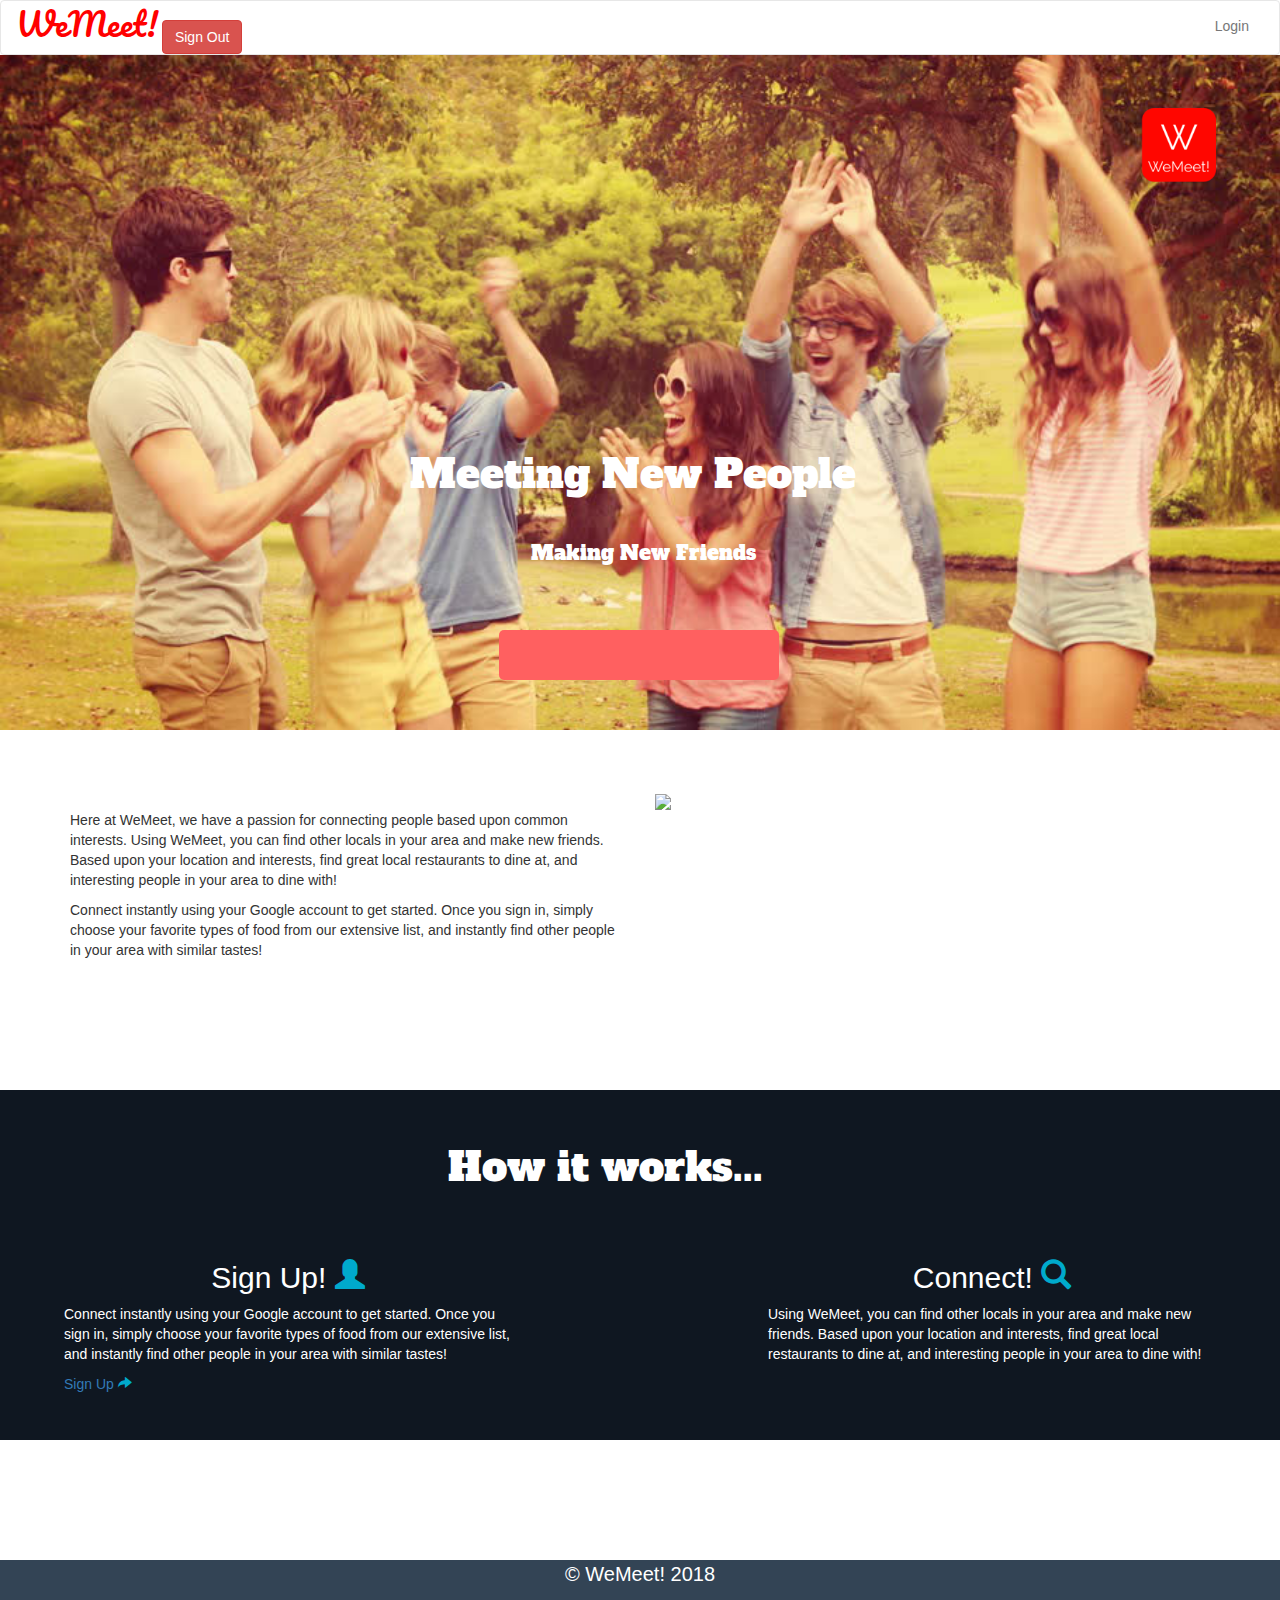
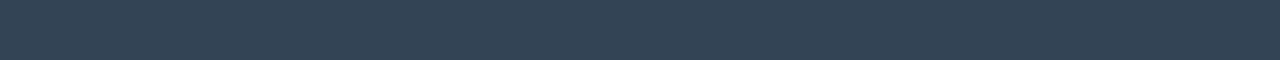
==== commit cb816a8e: "added verbiage to index" ====
--- a/index.html
+++ b/index.html
@@ -17,7 +17,6 @@
   <script src="https://ajax.googleapis.com/ajax/libs/jquery/3.3.1/jquery.min.js"></script>
   <script type="text/javascript" src="app.js"></script>
   <script type="text/javascript" src="script.js"></script>
-
   <title>WeMeet!</title>
 </head>
 
@@ -92,9 +91,7 @@
           <li>
             <a href="login.html">Login</a>
           </li>
-          <li>
-            <a href="#">Sign Up</a>
-          </li>
+
 
         </ul>
       </div>
@@ -124,18 +121,9 @@
     <div class="row">
       <div class="col-md-6 colMargin">
         <br>
-        <p id="p">Lorem ipsum dolor sit amet consectetur, adipisicing elit. Mollitia dolorem velit consequatur nostrum repellendus
-          corporis architecto obcaecati doloremque dolorum, voluptatem saepe, perspiciatis, unde cumque! Repellat optio libero
-          incidunt dicta consequatur. Lorem ipsum, dolor sit amet consectetur adipisicing elit. Quam, saepe laboriosam! Cumque,
-          vel? Eos laboriosam maxime quidem ab eveniet tempore a unde aspernatur veritatis exercitationem. Doloremque blanditiis
-          optio exercitationem ab.</p>
+        <p id="p">Here at WeMeet, we have a passion for connecting people based upon common interests. Using WeMeet, you can find other locals in your area and make new friends. Based upon your location and interests, find great local restaurants to dine at, and interesting people in your area to dine with!</p>
 
-        <p>Lorem ipsum dolor sit amet consectetur adipisicing elit. Labore, aut a distinctio, odit omnis fuga sint eius laudantium
-          voluptate architecto placeat volupt Lorem ipsum dolor sit amet, consectetur adipisicing elit. Nobis quis placeat
-          optio eaque amet perferendis cumque voluptates rem sapiente corrupti, tempora sunt, iure consequatur fuga. Eaque
-          quos voluptatem animi nostrum. Lorem ipsum dolor sit amet, consectetur adipisicing elit. Magnam mollitia sint soluta
-          molestias beatae repellat provident fuga perspiciatis atque deserunt libero, laboriosam nesciunt assumenda, dicta
-          quibusdam quod nihil iusto molestiae? as exercitationem aspernatur alias. Illo harum atque itaque tempora!</p>
+        <p>Connect instantly using your Google account to get started. Once you sign in, simply choose your favorite types of food from our extensive list, and instantly find other people in your area with similar tastes!</p>
       </div>
 
       <div class="col-md-6 colMargin">
@@ -153,8 +141,7 @@
             <span class="glyphicon glyphicon-user" aria-hidden="true"></span>
           </h4>
           <p>
-            Lorem ipsum, dolor sit amet consectetur adipisicing elit. Consequatur aliquam laboriosam magni nostrum iure, magnam, omnis
-            cumque, ad nemo eius eligendi quod molestiae doloremque ea optio necessitatibus sunt sed modi?
+              Connect instantly using your Google account to get started. Once you sign in, simply choose your favorite types of food from our extensive list, and instantly find other people in your area with similar tastes!
           </p>
           <a class="signUpLink" href="#">Sign Up
             <span class="glyphicon glyphicon-share-alt" aria-hidden="true"></span>
@@ -165,8 +152,7 @@
             <span class="glyphicon glyphicon-search" aria-hidden="true"></span>
           </h4>
           <p>
-            Lorem ipsum, dolor sit amet consectetur adipisicing elit. Consequatur aliquam laboriosam magni nostrum iure, magnam, omnis
-            cumque, ad nemo eius eligendi quod molestiae doloremque ea optio necessitatibus sunt sed modi?
+              Using WeMeet, you can find other locals in your area and make new friends. Based upon your location and interests, find great local restaurants to dine at, and interesting people in your area to dine with!
           </p>
         </div>
       </div>
@@ -176,12 +162,7 @@
   <div class="container">
     <div class="row">
       <div class="col-md-12">
-        <p>Lorem ipsum dolor sit amet consectetur adipisicing elit. Debitis dolores delectus fugiat eum quibusdam pariatur enim!
-          Fuga, tempora ipsa veniam ea ratione quas earum blanditiis consectetur iste quam accusantium corrupti? Lorem ipsum
-          dolor sit amet consectetur, adipisicing elit. Magni assumenda illo minus, molestias reprehenderit deleniti harum
-          perspiciatis earum sit quaerat ducimus modi a beatae aliquam recusandae, accusamus nihil! Eos, nihil. Lorem ipsum
-          dolor sit amet consectetur adipisicing elit. Error at porro quis autem totam. Ipsam cumque sapiente ea quo eius
-          pariatur exercitationem numquam corrupti tempora? Quae laborum saepe id consequatur.</p>
+        <p></p>
       </div>
     </div>
   </div>
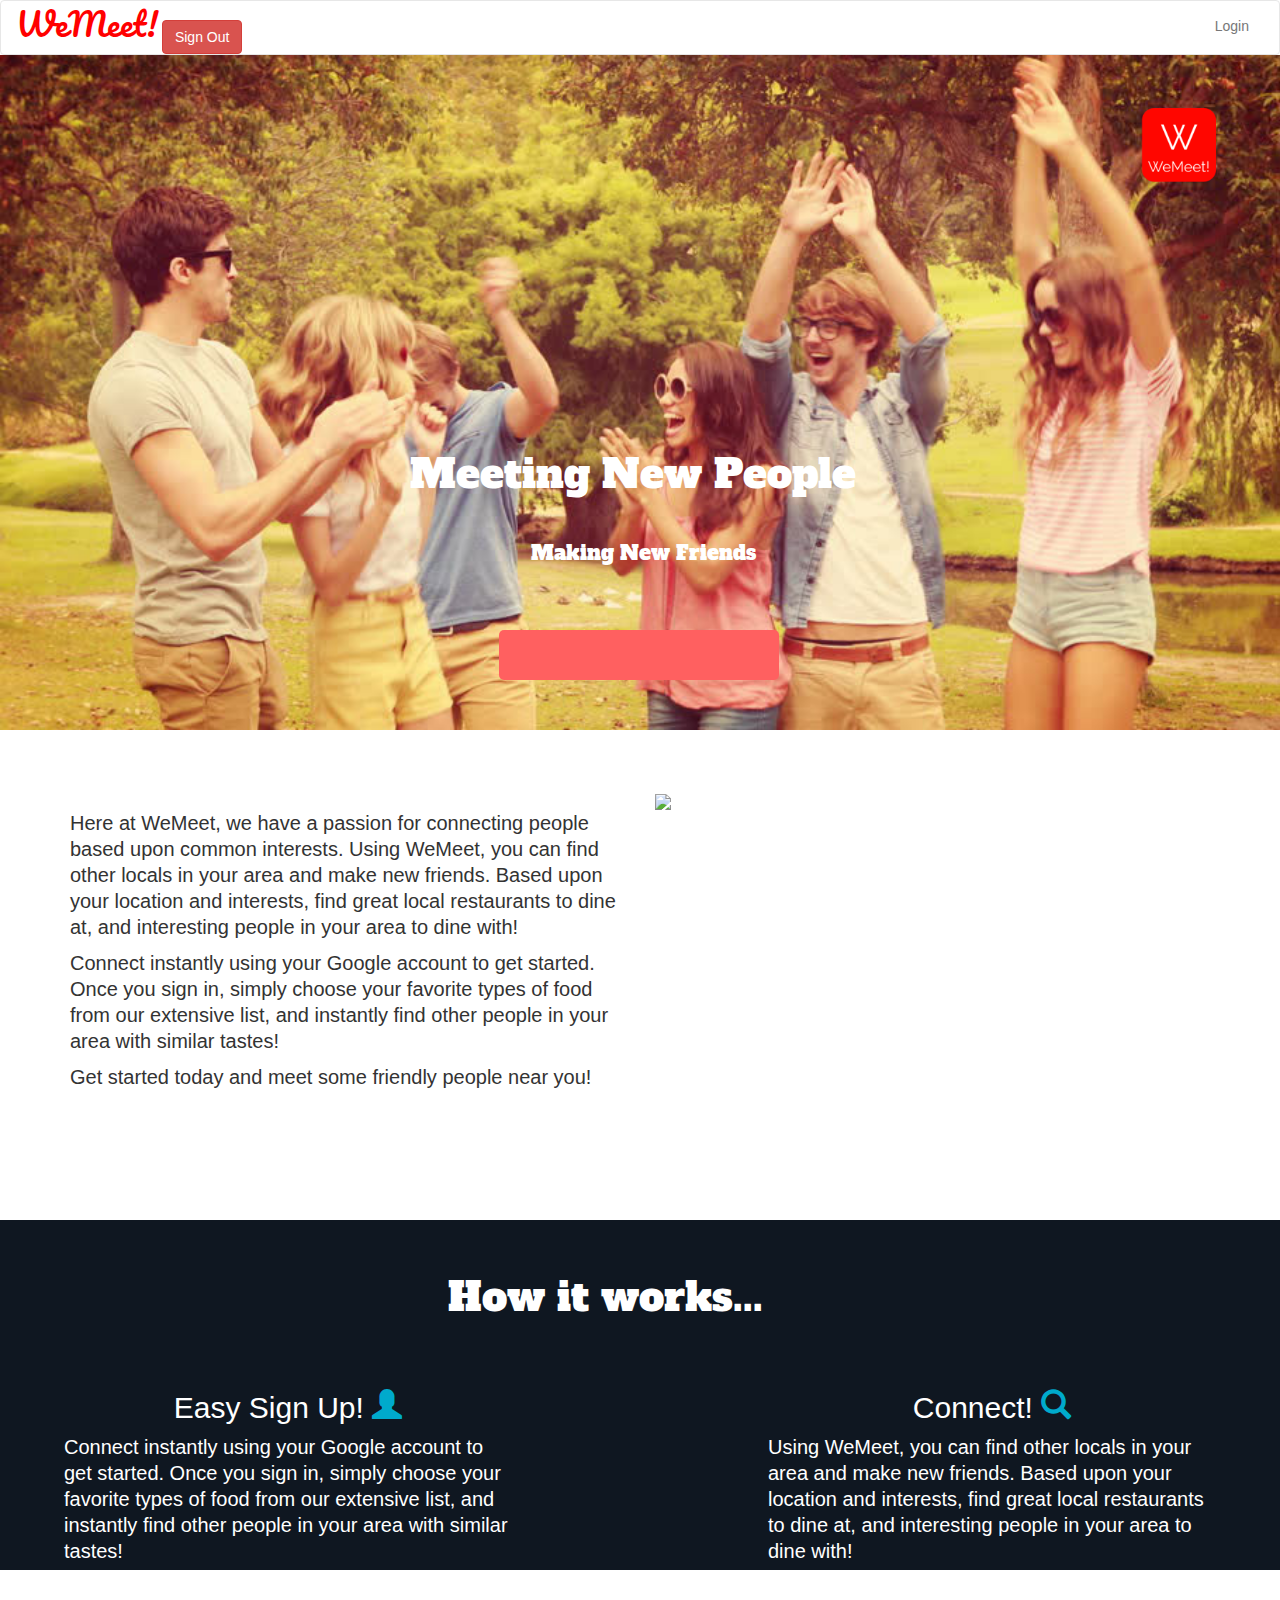
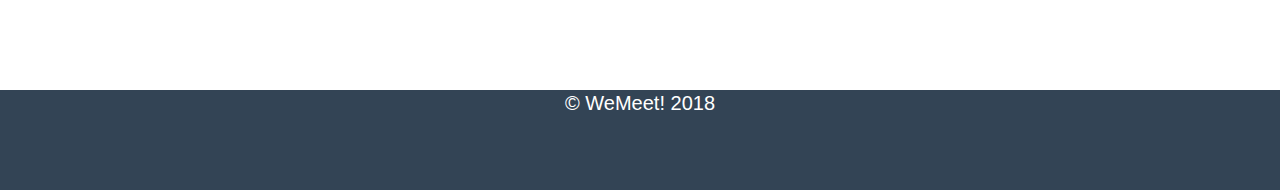
==== commit 30cffefe: "index formatting" ====
--- a/index.html
+++ b/index.html
@@ -124,6 +124,8 @@
         <p id="p">Here at WeMeet, we have a passion for connecting people based upon common interests. Using WeMeet, you can find other locals in your area and make new friends. Based upon your location and interests, find great local restaurants to dine at, and interesting people in your area to dine with!</p>
 
         <p>Connect instantly using your Google account to get started. Once you sign in, simply choose your favorite types of food from our extensive list, and instantly find other people in your area with similar tastes!</p>
+      
+        <p>Get started today and meet some friendly people near you!</p>
       </div>
 
       <div class="col-md-6 colMargin">
@@ -137,15 +139,12 @@
       <div class="col-md-12 nopadding box colMargin">
         <h2>How it works...</h2>
         <div id="left-block">
-          <h4>Sign Up!
+          <h4>Easy Sign Up!
             <span class="glyphicon glyphicon-user" aria-hidden="true"></span>
           </h4>
           <p>
               Connect instantly using your Google account to get started. Once you sign in, simply choose your favorite types of food from our extensive list, and instantly find other people in your area with similar tastes!
           </p>
-          <a class="signUpLink" href="#">Sign Up
-            <span class="glyphicon glyphicon-share-alt" aria-hidden="true"></span>
-          </a>
         </div>
         <div id="right-block">
           <h4>Connect!
--- a/style.css
+++ b/style.css
@@ -100,6 +100,8 @@
 
 p {
   font-family: "Ubuntu Condensed", sans-serif;
+  line-height: 26px;
+  font-size: 20px;
 }
 
 h4 {
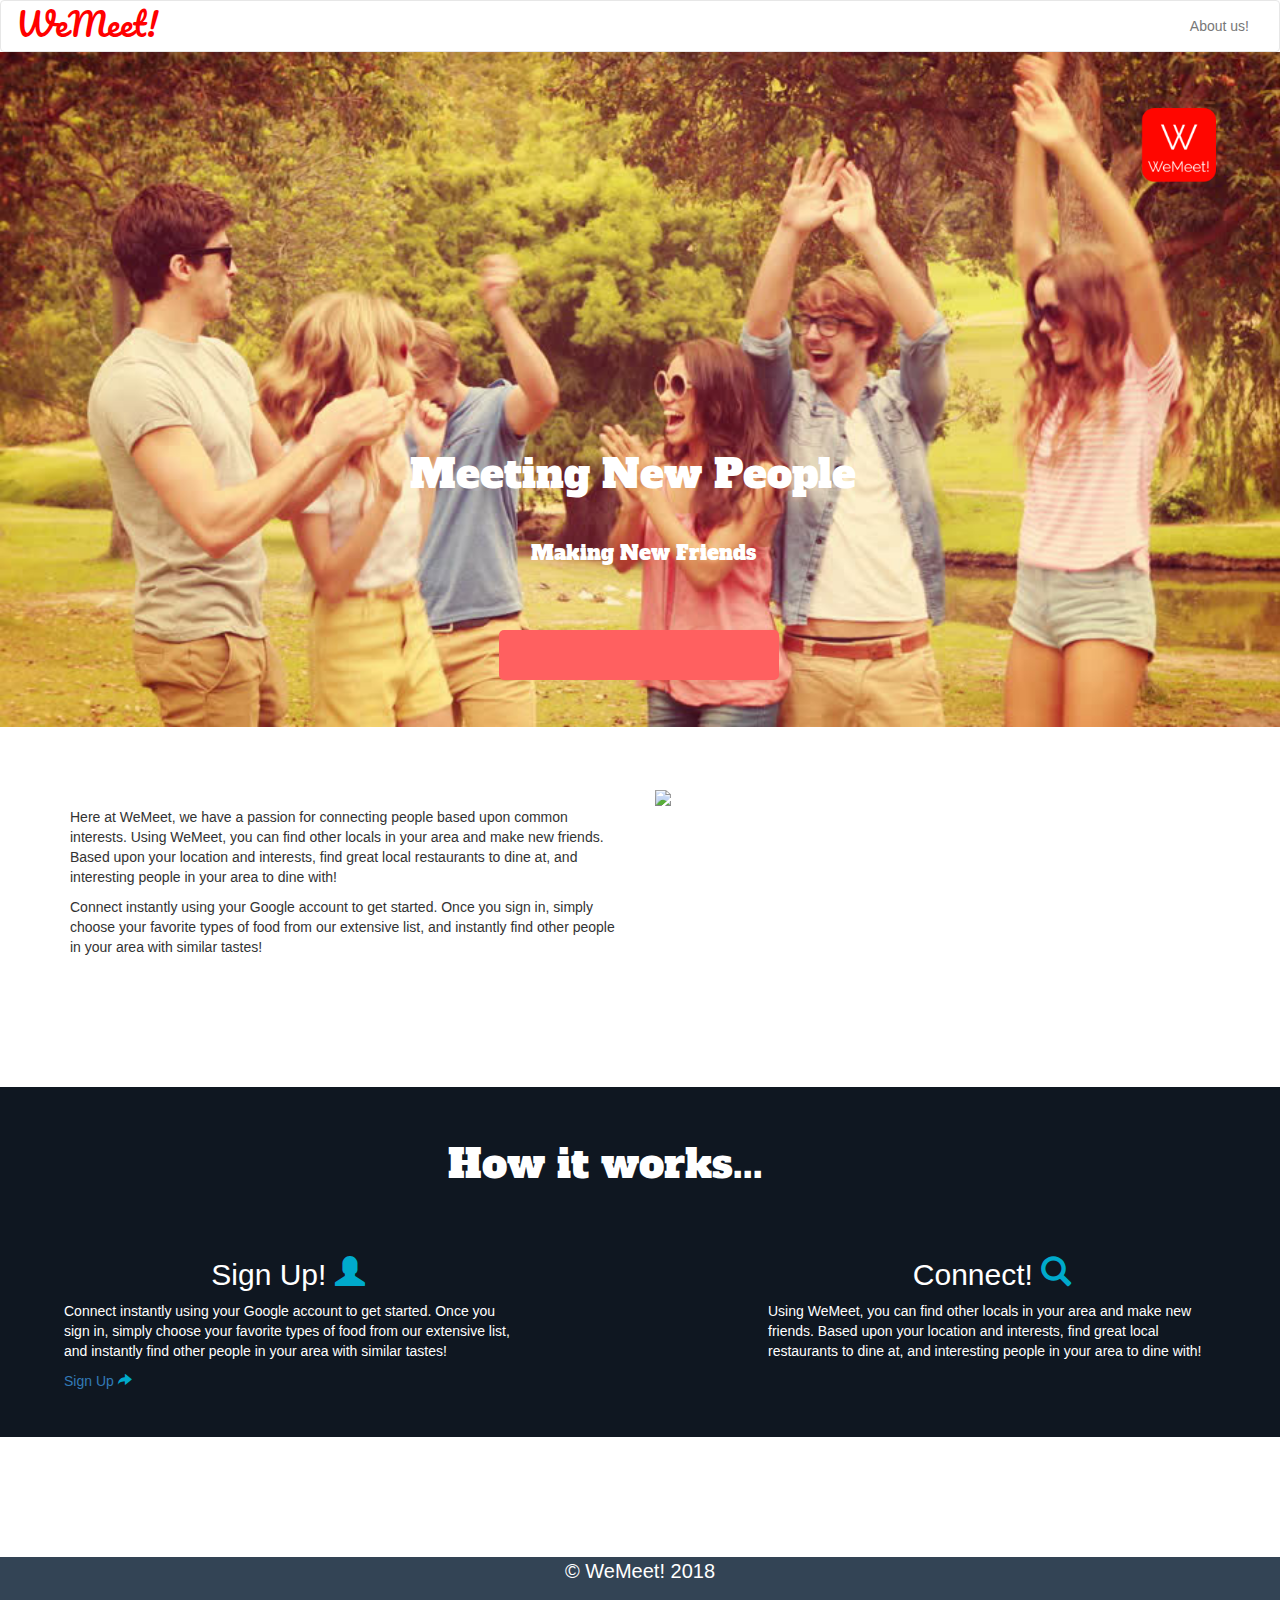
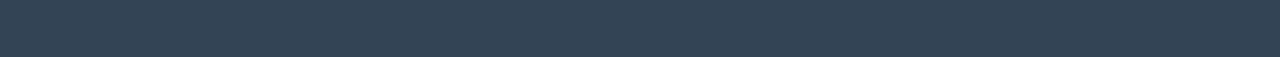
==== commit bbfe83b7: "cleaning up" ====
--- a/index.html
+++ b/index.html
@@ -15,8 +15,7 @@
   <script src="https://cdn.firebase.com/libs/firebaseui/2.7.0/firebaseui.js"></script>
   <link type="text/css" rel="stylesheet" href="https://cdn.firebase.com/libs/firebaseui/2.7.0/firebaseui.css">
   <script src="https://ajax.googleapis.com/ajax/libs/jquery/3.3.1/jquery.min.js"></script>
-  <script type="text/javascript" src="app.js"></script>
-  <script type="text/javascript" src="script.js"></script>
+
   <title>WeMeet!</title>
 </head>
 
@@ -35,64 +34,13 @@
           <span class="icon-bar"></span>
         </button>
         <a id="wemeet" href="index.html">WeMeet!</a>
-        <button onclick="signOut()" class="btn btn-danger">Sign Out</button>
-
-        <!-- login button to apear on navbar for mobile displays -->
-
-        <button onclick="document.getElementById('id01').style.display='block'" id="login-button2">Login</button>
-
-        <div id="id01" class="modal">
-
-          <form class="modal-content animate" action="/action_page.php">
-            <div class="imgcontainer">
-              <span onclick="document.getElementById('id01').style.display='none'" class="close" title="Close Modal">&times;</span>
-              <img src="assets/images/Logo.png" alt="WeMeet" width="150">
-            </div>
-
-            <div class="modalcontainer">
-              <label for="uname" id="email">
-                <b>Email</b>
-              </label>
-              <input type="email" placeholder="Enter Email Address" name="uname" required>
-
-              <label for="psw" id="password">
-                <b>Password</b>
-              </label>
-              <input type="password" placeholder="Enter Password" name="psw" required>
-              <div>
-                <button type="submit" id="login">Login</button>
-                <button type="button" onclick="document.getElementById('id01').style.display='none'" class="cancelbtn" id="cancel">Cancel</button>
-              </div>
-              <label>
-                <input type="checkbox" checked="checked" name="remember"> Remember me
-              </label>
-
-
-              <span class="psw">
-                <a href="#">Forgot password?</a>
-              </span>
-            </div>
-          </form>
-        </div>
-
       </div>
-      <!-- 
-      <h1>WeMeet!</h1> -->
-
-
-
-
       <!-- Collect the nav links, forms, and other content for toggling -->
       <div class="collapse navbar-collapse" id="bs-example-navbar-collapse-1">
-
-
-
         <ul class="nav navbar-nav navbar-right">
           <li>
-            <a href="login.html">Login</a>
+            <a id="about-us">About us!</a>
           </li>
-
-
         </ul>
       </div>
       <!-- /.navbar-collapse -->
@@ -110,7 +58,7 @@
 
     <h1>Meeting New People</h1>
 
-    <h3> Making New Friends</h3>
+    <h3>Making New Friends</h3>
   </div>
 
 
@@ -121,11 +69,12 @@
     <div class="row">
       <div class="col-md-6 colMargin">
         <br>
-        <p id="p">Here at WeMeet, we have a passion for connecting people based upon common interests. Using WeMeet, you can find other locals in your area and make new friends. Based upon your location and interests, find great local restaurants to dine at, and interesting people in your area to dine with!</p>
+        <p id="p">Here at WeMeet, we have a passion for connecting people based upon common interests. Using WeMeet, you can find other
+          locals in your area and make new friends. Based upon your location and interests, find great local restaurants
+          to dine at, and interesting people in your area to dine with!</p>
 
-        <p>Connect instantly using your Google account to get started. Once you sign in, simply choose your favorite types of food from our extensive list, and instantly find other people in your area with similar tastes!</p>
-      
-        <p>Get started today and meet some friendly people near you!</p>
+        <p>Connect instantly using your Google account to get started. Once you sign in, simply choose your favorite types of
+          food from our extensive list, and instantly find other people in your area with similar tastes!</p>
       </div>
 
       <div class="col-md-6 colMargin">
@@ -139,19 +88,24 @@
       <div class="col-md-12 nopadding box colMargin">
         <h2>How it works...</h2>
         <div id="left-block">
-          <h4>Easy Sign Up!
+          <h4>Sign Up!
             <span class="glyphicon glyphicon-user" aria-hidden="true"></span>
           </h4>
           <p>
-              Connect instantly using your Google account to get started. Once you sign in, simply choose your favorite types of food from our extensive list, and instantly find other people in your area with similar tastes!
+            Connect instantly using your Google account to get started. Once you sign in, simply choose your favorite types of food from
+            our extensive list, and instantly find other people in your area with similar tastes!
           </p>
+          <a class="signUpLink" href="#">Sign Up
+            <span class="glyphicon glyphicon-share-alt" aria-hidden="true"></span>
+          </a>
         </div>
         <div id="right-block">
           <h4>Connect!
             <span class="glyphicon glyphicon-search" aria-hidden="true"></span>
           </h4>
           <p>
-              Using WeMeet, you can find other locals in your area and make new friends. Based upon your location and interests, find great local restaurants to dine at, and interesting people in your area to dine with!
+            Using WeMeet, you can find other locals in your area and make new friends. Based upon your location and interests, find great
+            local restaurants to dine at, and interesting people in your area to dine with!
           </p>
         </div>
       </div>
@@ -174,6 +128,8 @@
 
 <script src="https://code.jquery.com/jquery-3.1.1.min.js" integrity="sha256-hVVnYaiADRTO2PzUGmuLJr8BLUSjGIZsDYGmIJLv2b8="
   crossorigin="anonymous"></script>
+<script type="text/javascript" src="app.js"></script>
+<script type="text/javascript" src="script.js"></script>
 
 
 </html>--- a/style.css
+++ b/style.css
@@ -37,6 +37,12 @@
   position: absolute;
   left: 41.5%;
   top: 58%;
+}
+
+a:hover {
+  font-size: 25px !important;
+  cursor: pointer !important;
+  color: red !important;
 }
 
 #login-button {
@@ -100,8 +106,6 @@
 
 p {
   font-family: "Ubuntu Condensed", sans-serif;
-  line-height: 26px;
-  font-size: 20px;
 }
 
 h4 {
@@ -281,16 +285,6 @@
   border-radius: 10px;
 }
 
-button {
-  background-color: #4ccf51;
-  color: white;
-  padding: 10px 20px;
-  margin: 8px 0;
-  border: none;
-  border-radius: 10px;
-  cursor: pointer;
-}
-
 #login {
   width: 49%;
 }
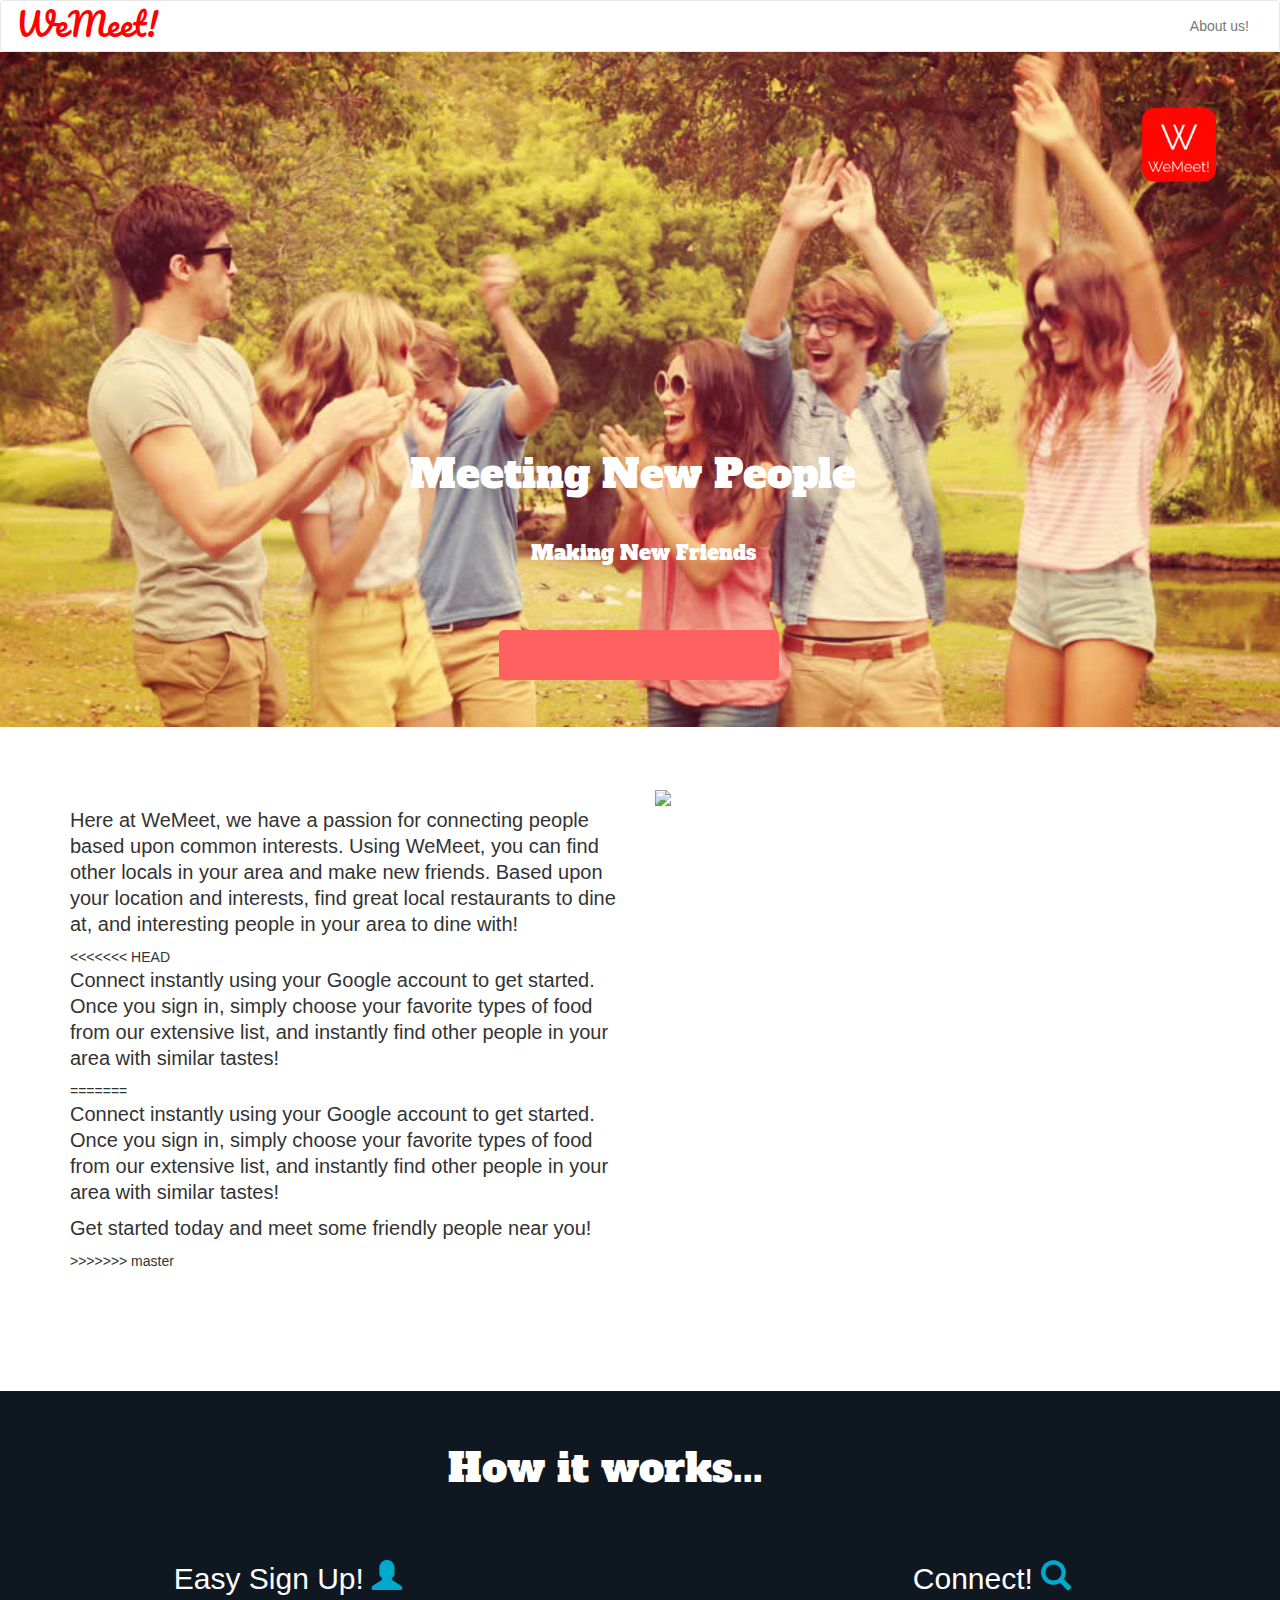
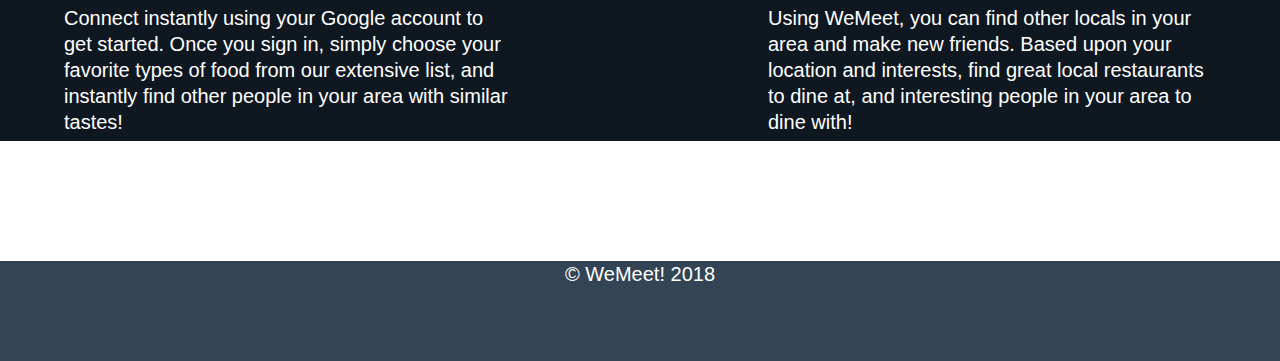
==== commit 3603033b: "Merge pull request #32 from lan-ejiri/juanbranch" ====
--- a/index.html
+++ b/index.html
@@ -73,8 +73,14 @@
           locals in your area and make new friends. Based upon your location and interests, find great local restaurants
           to dine at, and interesting people in your area to dine with!</p>
 
+<<<<<<< HEAD
         <p>Connect instantly using your Google account to get started. Once you sign in, simply choose your favorite types of
           food from our extensive list, and instantly find other people in your area with similar tastes!</p>
+=======
+        <p>Connect instantly using your Google account to get started. Once you sign in, simply choose your favorite types of food from our extensive list, and instantly find other people in your area with similar tastes!</p>
+      
+        <p>Get started today and meet some friendly people near you!</p>
+>>>>>>> master
       </div>
 
       <div class="col-md-6 colMargin">
@@ -88,16 +94,13 @@
       <div class="col-md-12 nopadding box colMargin">
         <h2>How it works...</h2>
         <div id="left-block">
-          <h4>Sign Up!
+          <h4>Easy Sign Up!
             <span class="glyphicon glyphicon-user" aria-hidden="true"></span>
           </h4>
           <p>
             Connect instantly using your Google account to get started. Once you sign in, simply choose your favorite types of food from
             our extensive list, and instantly find other people in your area with similar tastes!
           </p>
-          <a class="signUpLink" href="#">Sign Up
-            <span class="glyphicon glyphicon-share-alt" aria-hidden="true"></span>
-          </a>
         </div>
         <div id="right-block">
           <h4>Connect!
--- a/style.css
+++ b/style.css
@@ -106,6 +106,8 @@
 
 p {
   font-family: "Ubuntu Condensed", sans-serif;
+  line-height: 26px;
+  font-size: 20px;
 }
 
 h4 {
